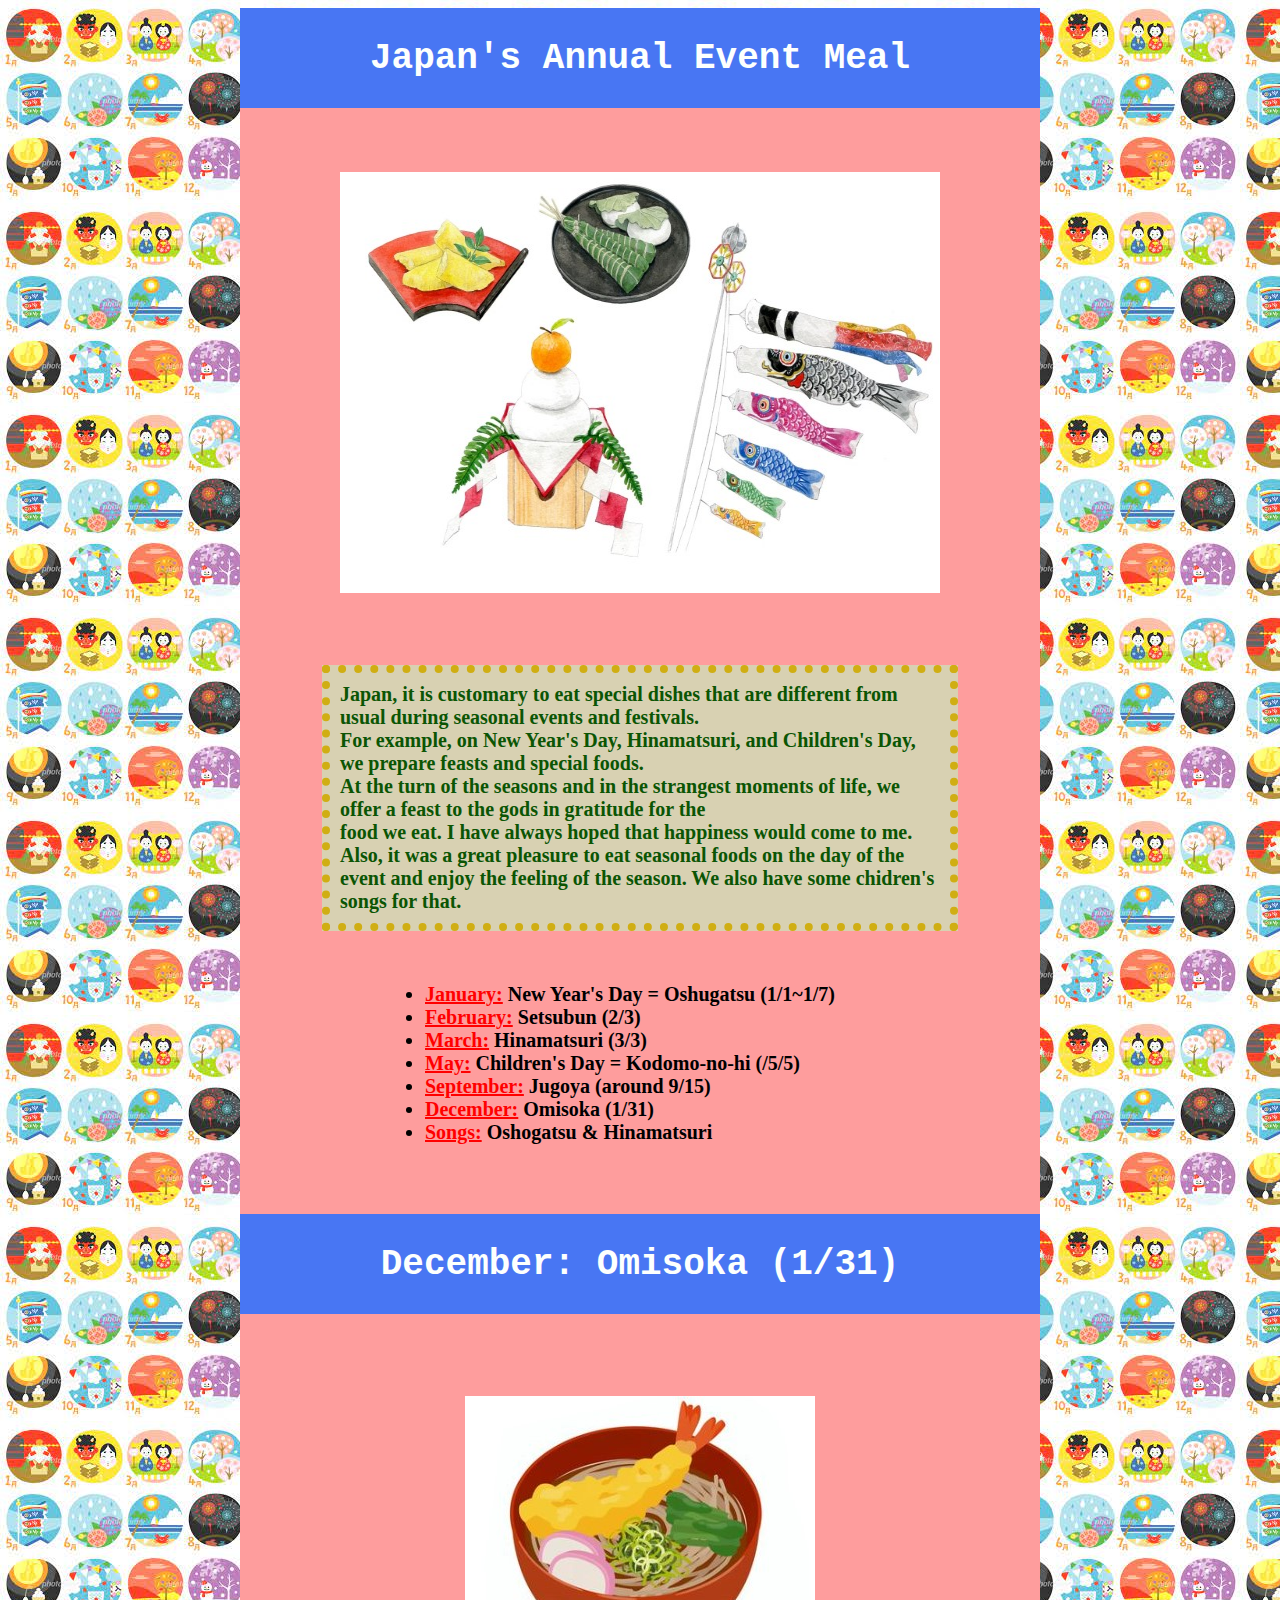
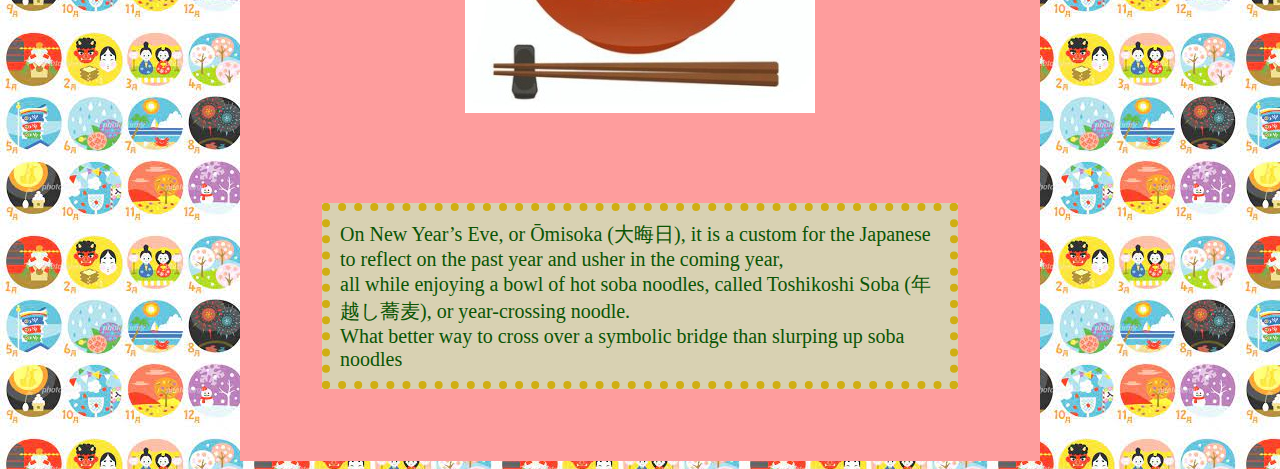
==== december.html @ 271f48a6 "Rename December.html to december.html" ====
<!doctype html>
<html lang="en">
    <head>
        <meta charset="utf-8">
        <title> Japan's Annual Food Clture</title>
        <Meta name="author descripiton=Kyoko freire">
        <link href="rules.css" rel="stylesheet" media="screen">
    </head>
    <body>
    <div class="container">
        <h1>Japan's Annual Event Meal</h1>
        <img src="images/front.jpg" alt="front" width="600" height="421">
        <br/>
        <br/> 
        <br/>
        <br/>
        <p><strong>Japan, it is customary to eat special dishes that are different from usual during seasonal events and festivals.<br/>For example, on New Year's Day, Hinamatsuri, and Children's Day, we prepare feasts and special foods. <br/>At the turn of the seasons and in the strangest moments of life, we offer a feast to the gods in gratitude for the <br/> food we eat. I have always hoped that happiness would come to me. <br/> Also, it was a great pleasure to eat seasonal foods on the day of the event and enjoy the feeling of the season. We also have some chidren's songs for that.</strong> </p><br/>
        <br/>
        <ul>
            <li><strong><a href="january.html">January:</a> New Year's Day = Oshugatsu (1/1~1/7)</strong></li>
            <li><strong><a href="february.html">February:</a> Setsubun (2/3)</strong></li>
            <li><strong><a href="march.html">March:</a> Hinamatsuri (3/3)</strong></li>
            <li><strong><a href="may.html">May:</a> Children's Day = Kodomo-no-hi (/5/5)</strong></li>
            <li><strong><a href="september.html">September:</a> Jugoya (around 9/15)</strong></li>
            <li><strong><a href="december.html">December:</a> Omisoka (1/31)</strong></li>  
            <li><strong><a href="songs.html">Songs:</a> Oshogatsu & Hinamatsuri</strong></li>  
        </ul>
        <br/>
        <br/>
        <br/>
        <h2>December: Omisoka (1/31)</h2>
        <br/>
        <img src="images/toshikoshisoba.jpg" alt="toshikoshisoba" width="350" height="317">
        <br>
        <br/>
        <br/>
        <br/>
        <br/>
        <p>On New Year’s Eve, or Ōmisoka (大晦日), it is a custom for the Japanese to reflect on the past year and usher in the coming year,<br/> all while enjoying a bowl of hot soba noodles, called Toshikoshi Soba (年越し蕎麦), or year-crossing noodle. <br/>What better way to cross over a symbolic bridge than slurping up soba noodles</p>
        <br/>
        <br/>
        <br/>
        <br/>
    </div>
    </body>
</html>
---- rules.css ----
body
{
	background-image:url(images/event.jpg);
}

.container
{
	width: 800px;
	background-color: rgb(254, 157, 157);
	margin:0  auto;
}
img{
	margin:0 auto;
	margin-top: 4em;
	display: block;

}
	
h1,h2
{
	font-family: 'Courier New', Courier, monospace;
	font-weight: bold;
	font-size: 2.25rem;
	width: 800px;
	height: 100px;
    color: #fdfffd;
	background-color: #4876f3;
	text-align: center; 
	display: table-cell;
	vertical-align: middle; 
}


p,h3 
{
	background-color: #d8d1b2;
}

p
{
	color: #0b5504;
    width: 600px; 
	border-width: 8px; 
	border-style: dotted; 
	border-color: #d0ae13;
  	padding: 10px;
	margin: 0 auto;
	font-size: 1.25rem;
}

li {
	font-size: 1.25rem;
	width: 470px;
	margin:0 auto;
}

a:link {
	color: red;
  }
  
a:visited {
	color: rgb(11, 111, 11);
  }
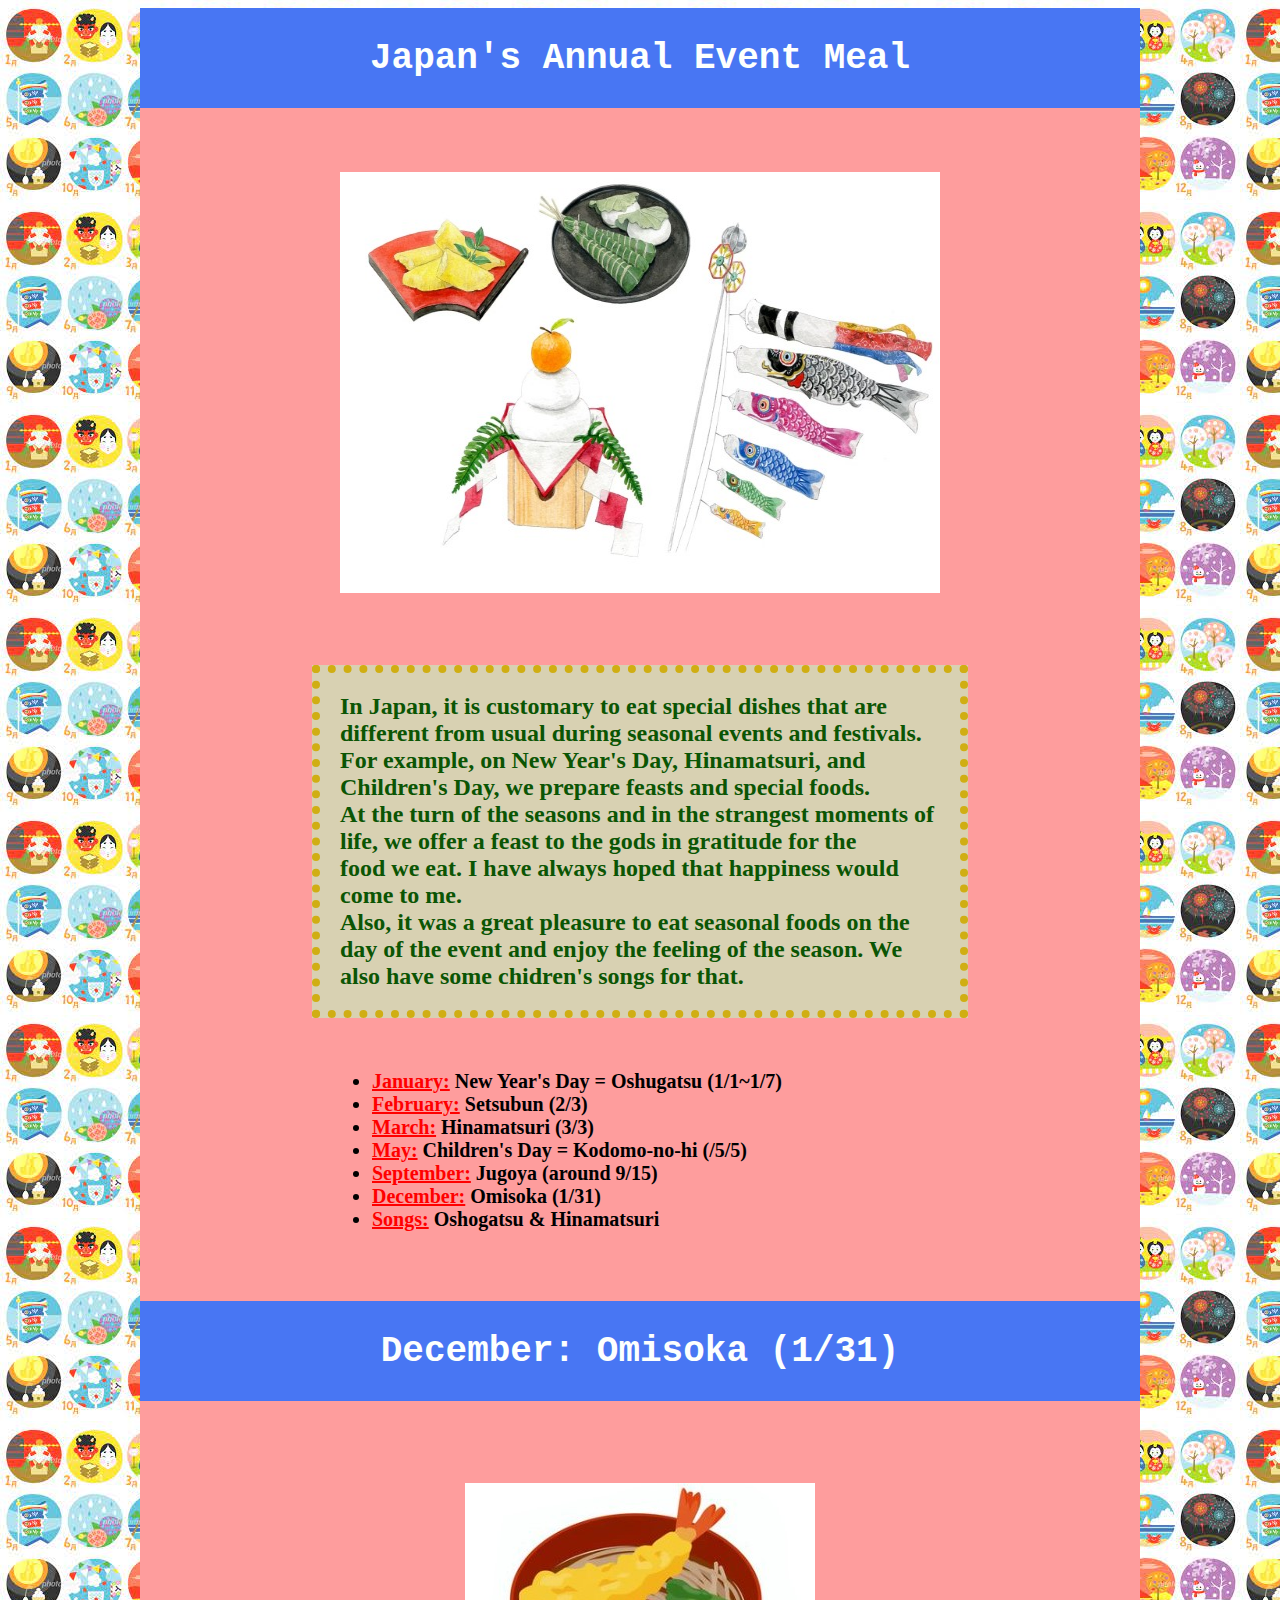
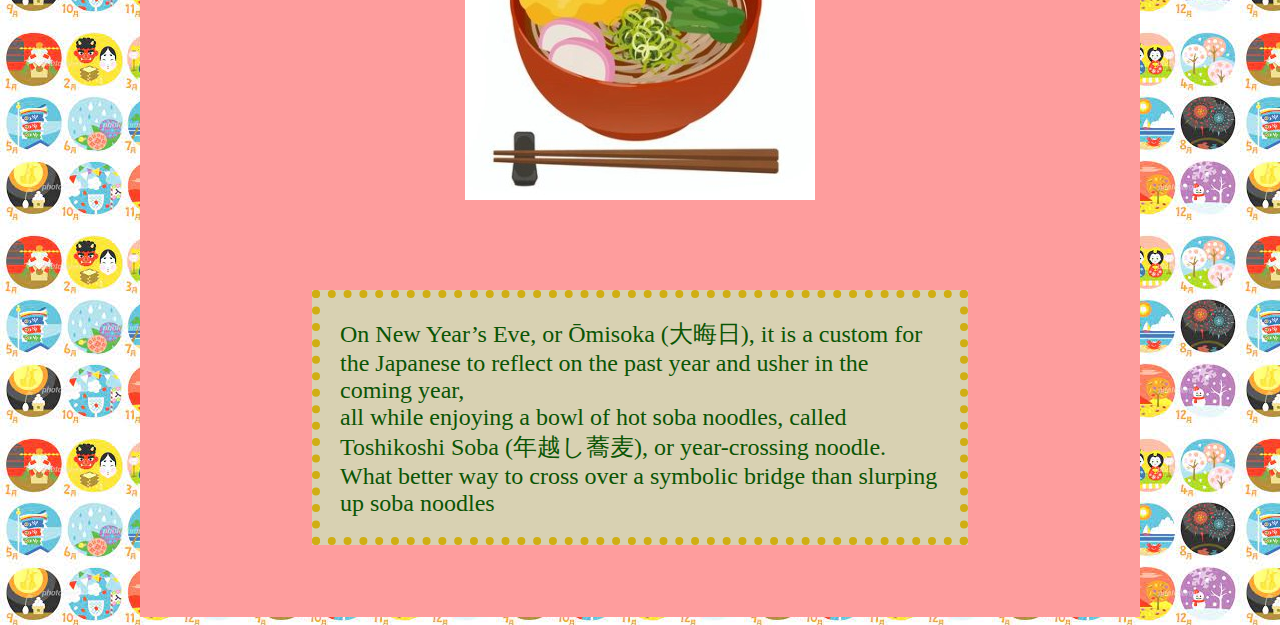
==== commit 79d747ef: "Added{{ IN" ====
--- a/december.html
+++ b/december.html
@@ -14,7 +14,7 @@
         <br/> 
         <br/>
         <br/>
-        <p><strong>Japan, it is customary to eat special dishes that are different from usual during seasonal events and festivals.<br/>For example, on New Year's Day, Hinamatsuri, and Children's Day, we prepare feasts and special foods. <br/>At the turn of the seasons and in the strangest moments of life, we offer a feast to the gods in gratitude for the <br/> food we eat. I have always hoped that happiness would come to me. <br/> Also, it was a great pleasure to eat seasonal foods on the day of the event and enjoy the feeling of the season. We also have some chidren's songs for that.</strong> </p><br/>
+        <p><strong>In Japan, it is customary to eat special dishes that are different from usual during seasonal events and festivals.<br/>For example, on New Year's Day, Hinamatsuri, and Children's Day, we prepare feasts and special foods. <br/>At the turn of the seasons and in the strangest moments of life, we offer a feast to the gods in gratitude for the <br/> food we eat. I have always hoped that happiness would come to me. <br/> Also, it was a great pleasure to eat seasonal foods on the day of the event and enjoy the feeling of the season. We also have some chidren's songs for that.</strong> </p><br/>
         <br/>
         <ul>
             <li><strong><a href="january.html">January:</a> New Year's Day = Oshugatsu (1/1~1/7)</strong></li>
--- a/rules.css
+++ b/rules.css
@@ -5,7 +5,7 @@
 
 .container
 {
-	width: 800px;
+	width: 1000px;
 	background-color: rgb(254, 157, 157);
 	margin:0  auto;
 }
@@ -21,7 +21,7 @@
 	font-family: 'Courier New', Courier, monospace;
 	font-weight: bold;
 	font-size: 2.25rem;
-	width: 800px;
+	width: 1000px;
 	height: 100px;
     color: #fdfffd;
 	background-color: #4876f3;
@@ -43,14 +43,14 @@
 	border-width: 8px; 
 	border-style: dotted; 
 	border-color: #d0ae13;
-  	padding: 10px;
+  	padding: 20px;
 	margin: 0 auto;
-	font-size: 1.25rem;
+	font-size: 1.5rem;
 }
 
 li {
 	font-size: 1.25rem;
-	width: 470px;
+	width: 60%;
 	margin:0 auto;
 }
 
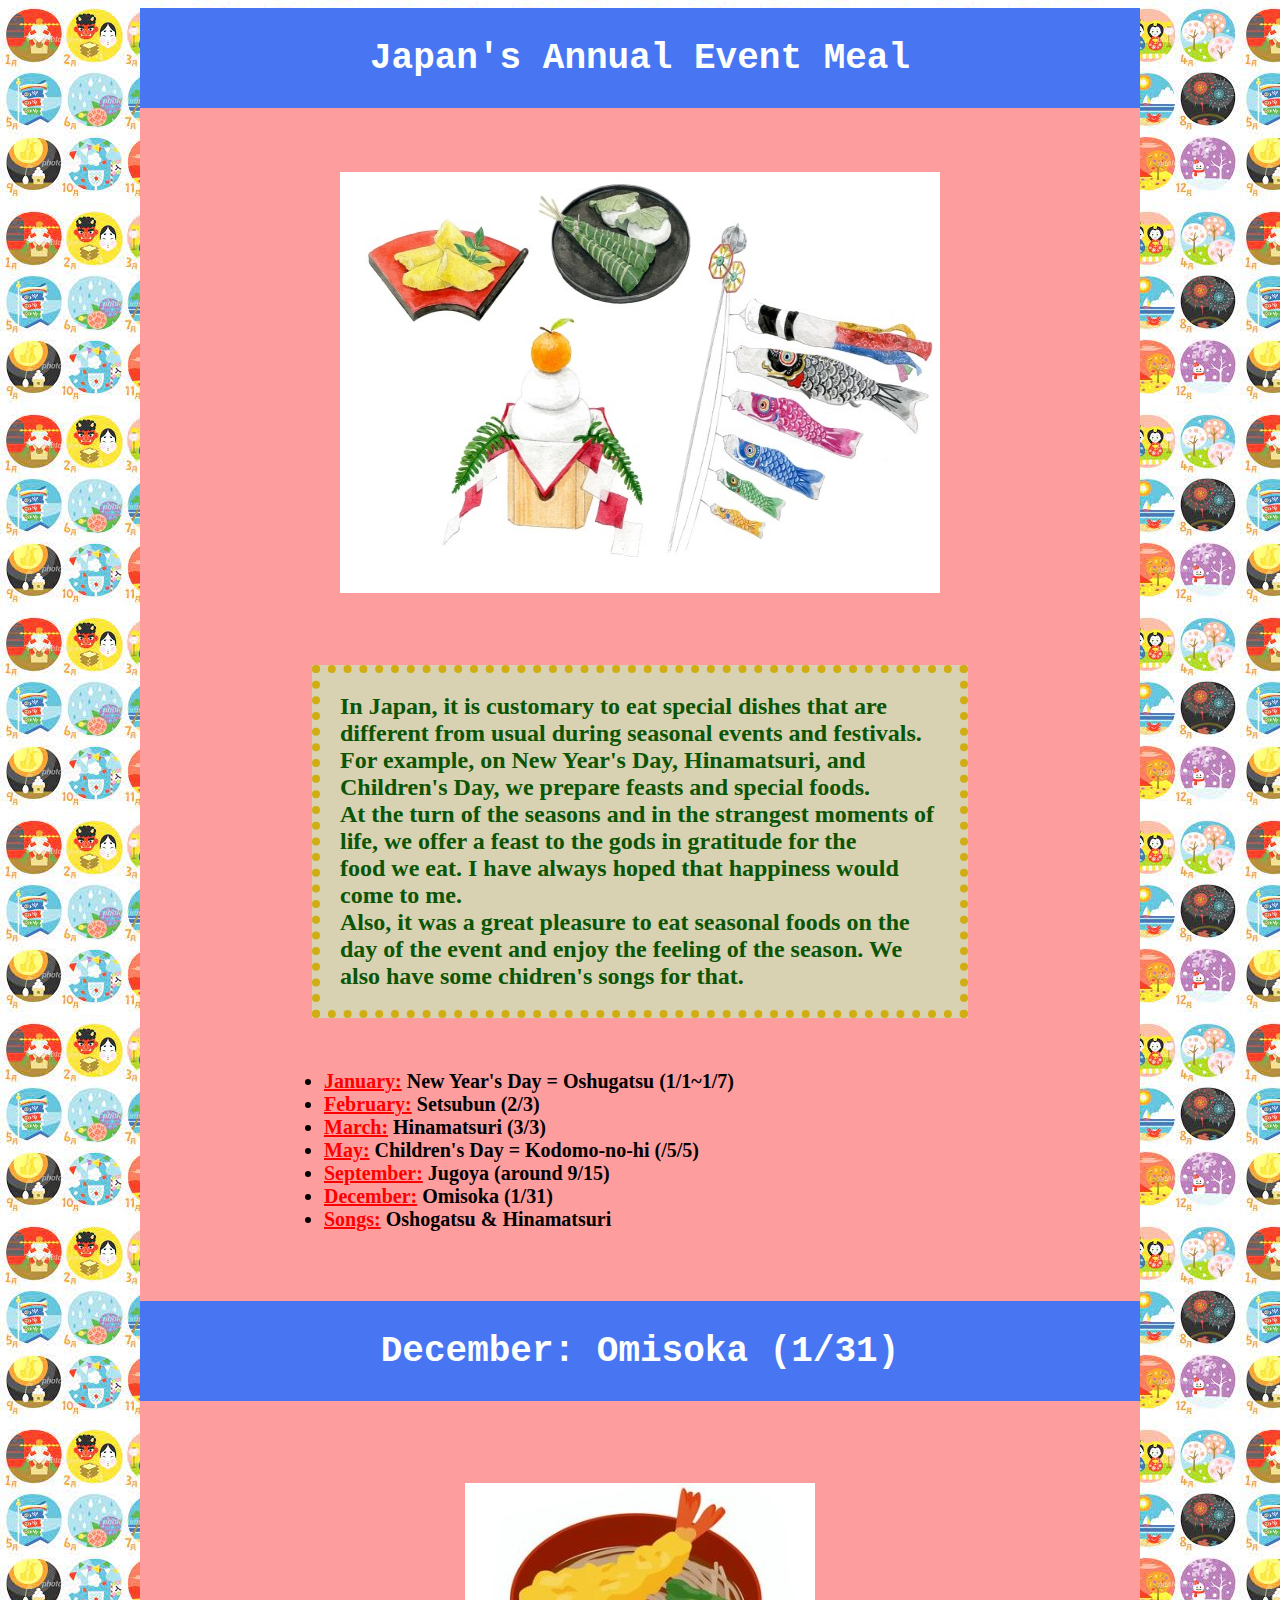
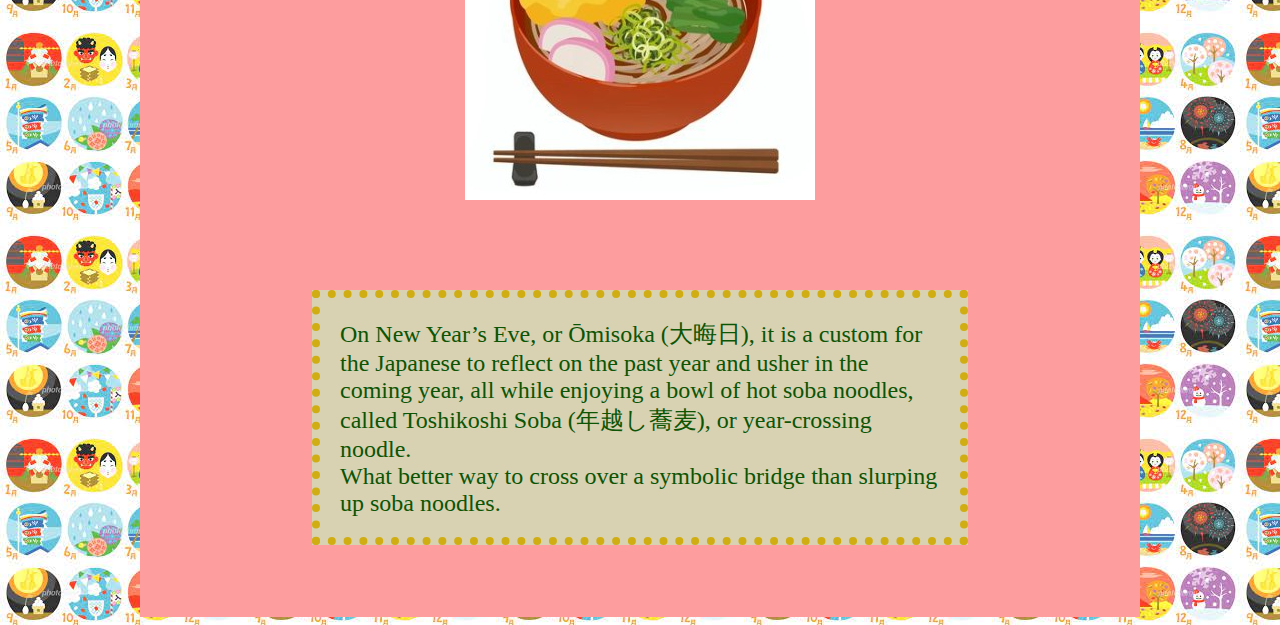
==== commit 24596dba: "Update december.html" ====
--- a/december.html
+++ b/december.html
@@ -36,7 +36,7 @@
         <br/>
         <br/>
         <br/>
-        <p>On New Year’s Eve, or Ōmisoka (大晦日), it is a custom for the Japanese to reflect on the past year and usher in the coming year,<br/> all while enjoying a bowl of hot soba noodles, called Toshikoshi Soba (年越し蕎麦), or year-crossing noodle. <br/>What better way to cross over a symbolic bridge than slurping up soba noodles</p>
+        <p>On New Year’s Eve, or Ōmisoka (大晦日), it is a custom for the Japanese to reflect on the past year and usher in the coming year, all while enjoying a bowl of hot soba noodles, called Toshikoshi Soba (年越し蕎麦), or year-crossing noodle. <br/>What better way to cross over a symbolic bridge than slurping up soba noodles.</p>
         <br/>
         <br/>
         <br/>
--- a/rules.css
+++ b/rules.css
@@ -50,7 +50,7 @@
 
 li {
 	font-size: 1.25rem;
-	width: 60%;
+	width: 70%;
 	margin:0 auto;
 }
 
